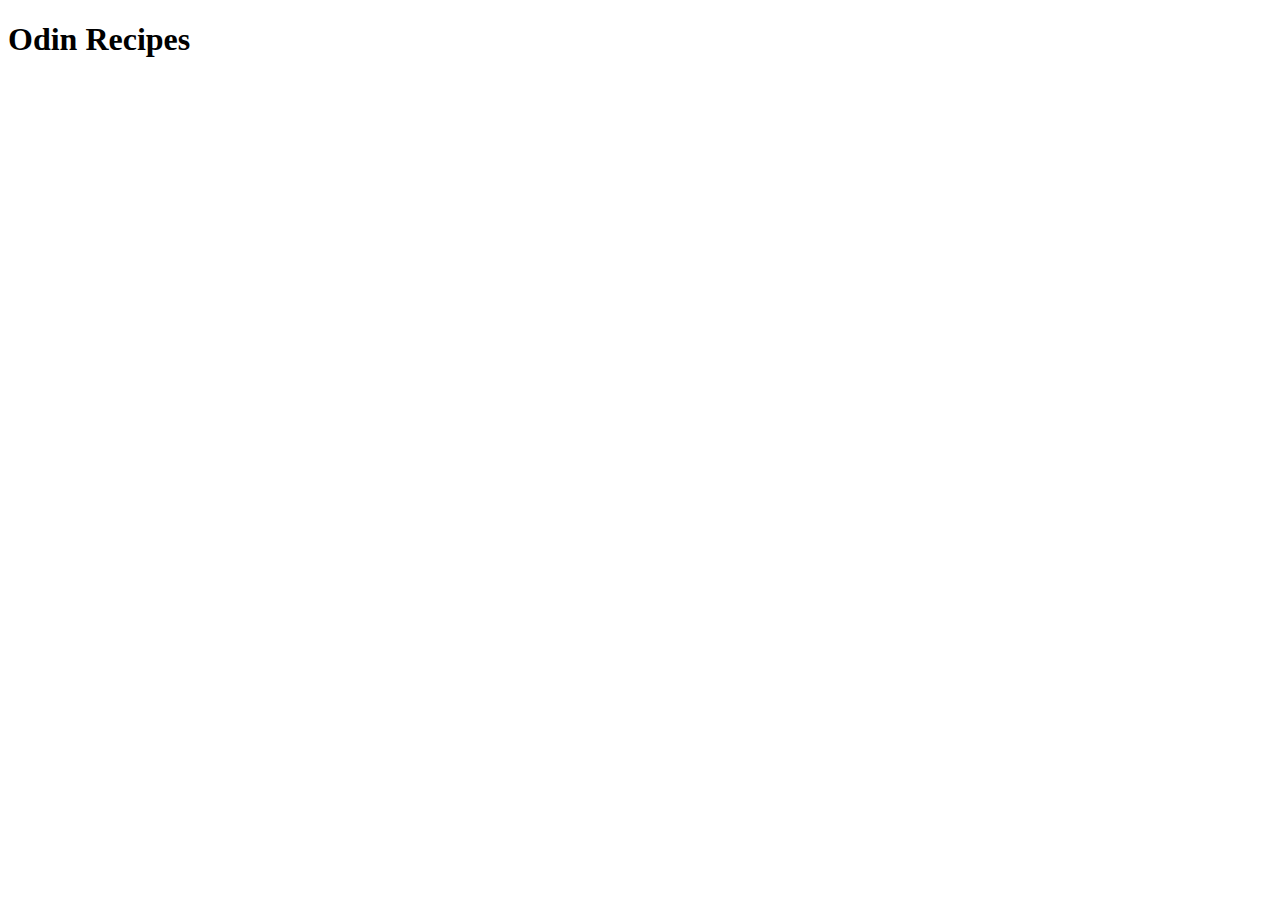
==== index.html @ 2779fcaa "adding an index.html file and creating a directory for the recipes" ====
<!DOCTYPE html>
<html lang="en">
<head>
    <meta charset="UTF-8">
    <meta name="viewport" content="width=device-width, initial-scale=1.0">
    <title>Recdipes</title>
</head>
<body>
    <h1>Odin Recipes</h1>
    
</body>
</html>
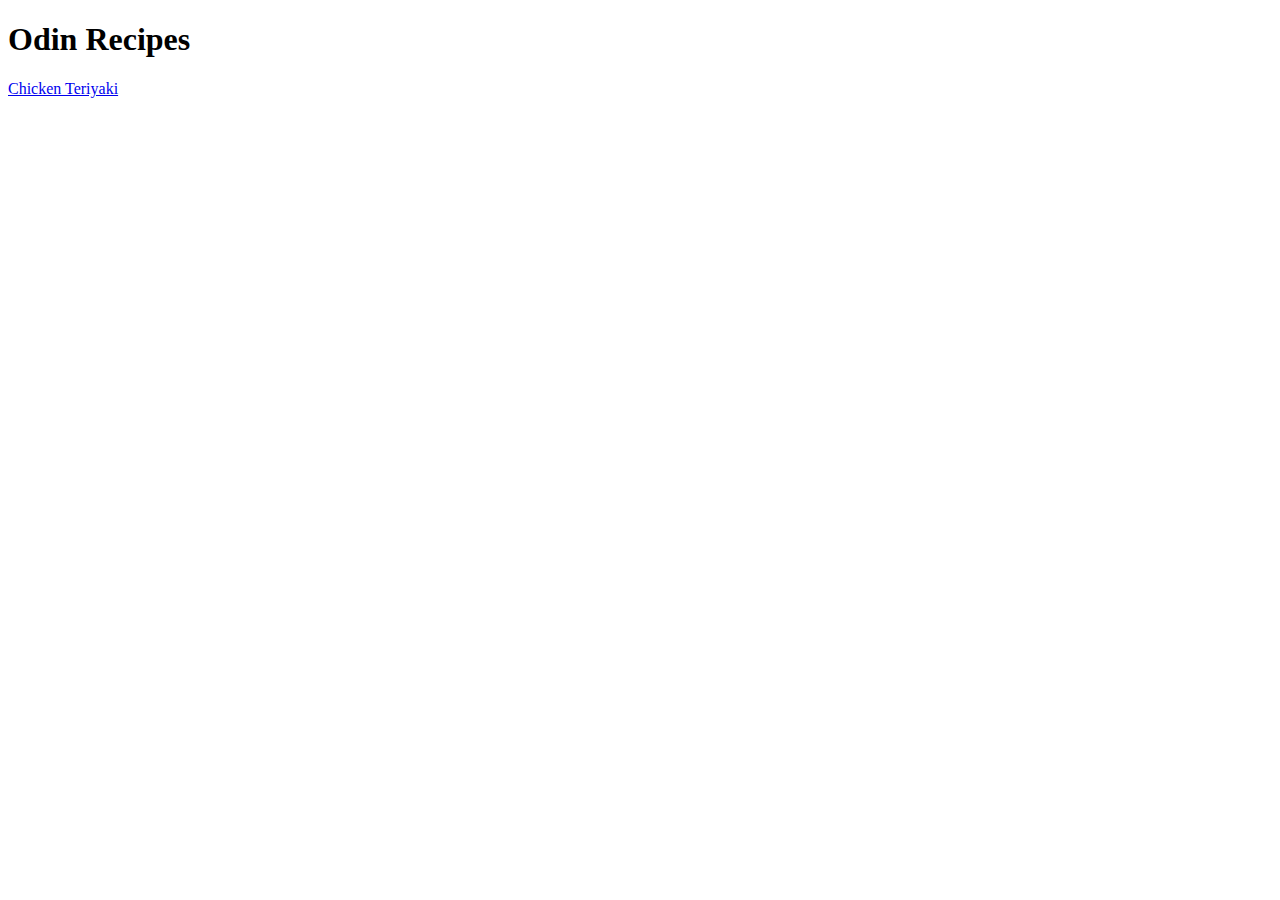
==== commit 0bde4fc2: "add link to recipe page *chicken teriyaki* in index.hmtl create images directory for recipes and add" ====
--- a/index.html
+++ b/index.html
@@ -7,6 +7,7 @@
 </head>
 <body>
     <h1>Odin Recipes</h1>
+    <a href="recipes/chicken-teriyaki.html">Chicken Teriyaki</a> 
     
 </body>
 </html>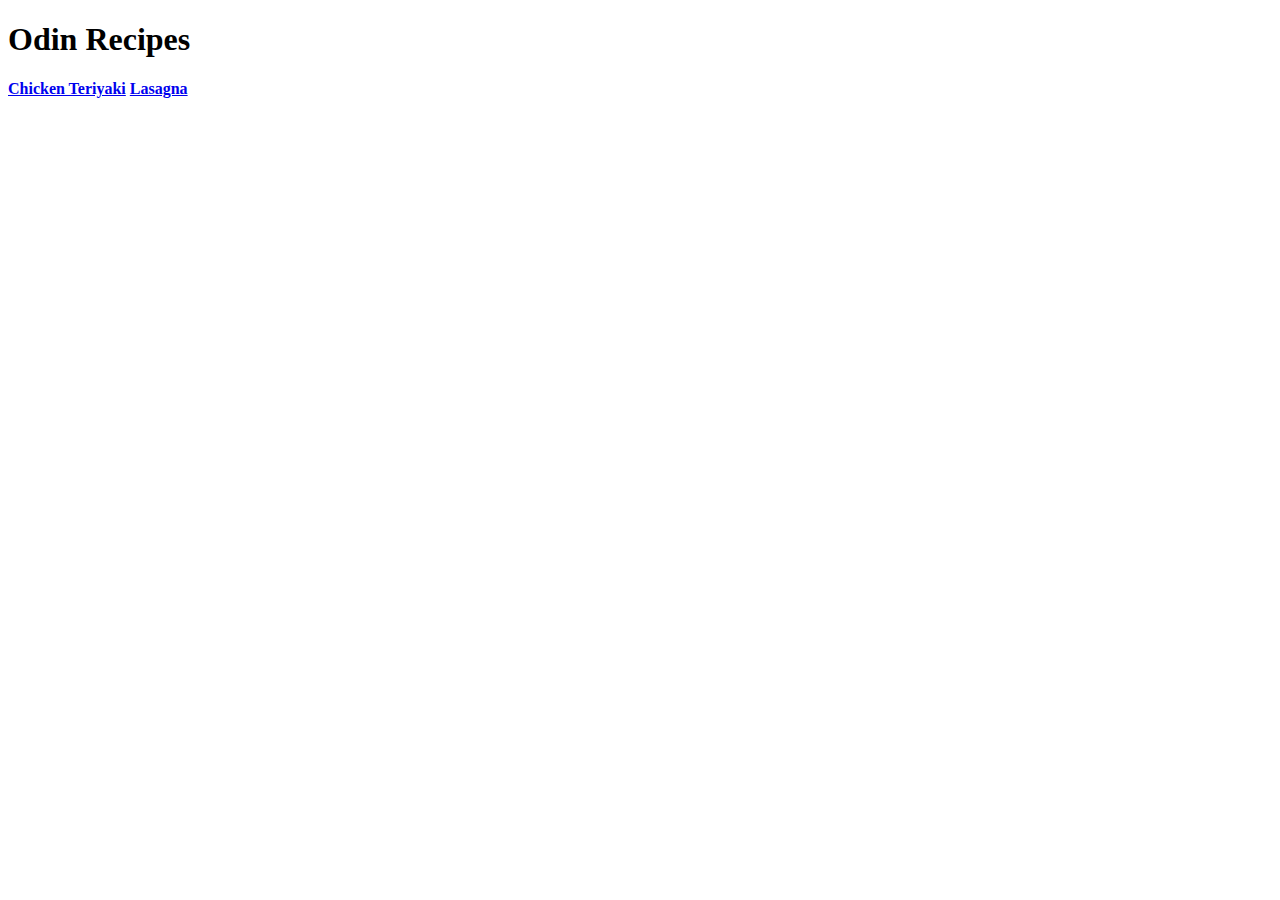
==== commit eaaf8525: "add new lasagna img file to images directory add a link to lasagna recipe page in index.html add a l" ====
--- a/index.html
+++ b/index.html
@@ -7,7 +7,9 @@
 </head>
 <body>
     <h1>Odin Recipes</h1>
-    <a href="recipes/chicken-teriyaki.html">Chicken Teriyaki</a> 
+    <a href="recipes/chicken-teriyaki.html"><b>Chicken Teriyaki</b></a>
+    <a href="recipes/lasagna.html"><b>Lasagna</b></a>
+
     
 </body>
 </html>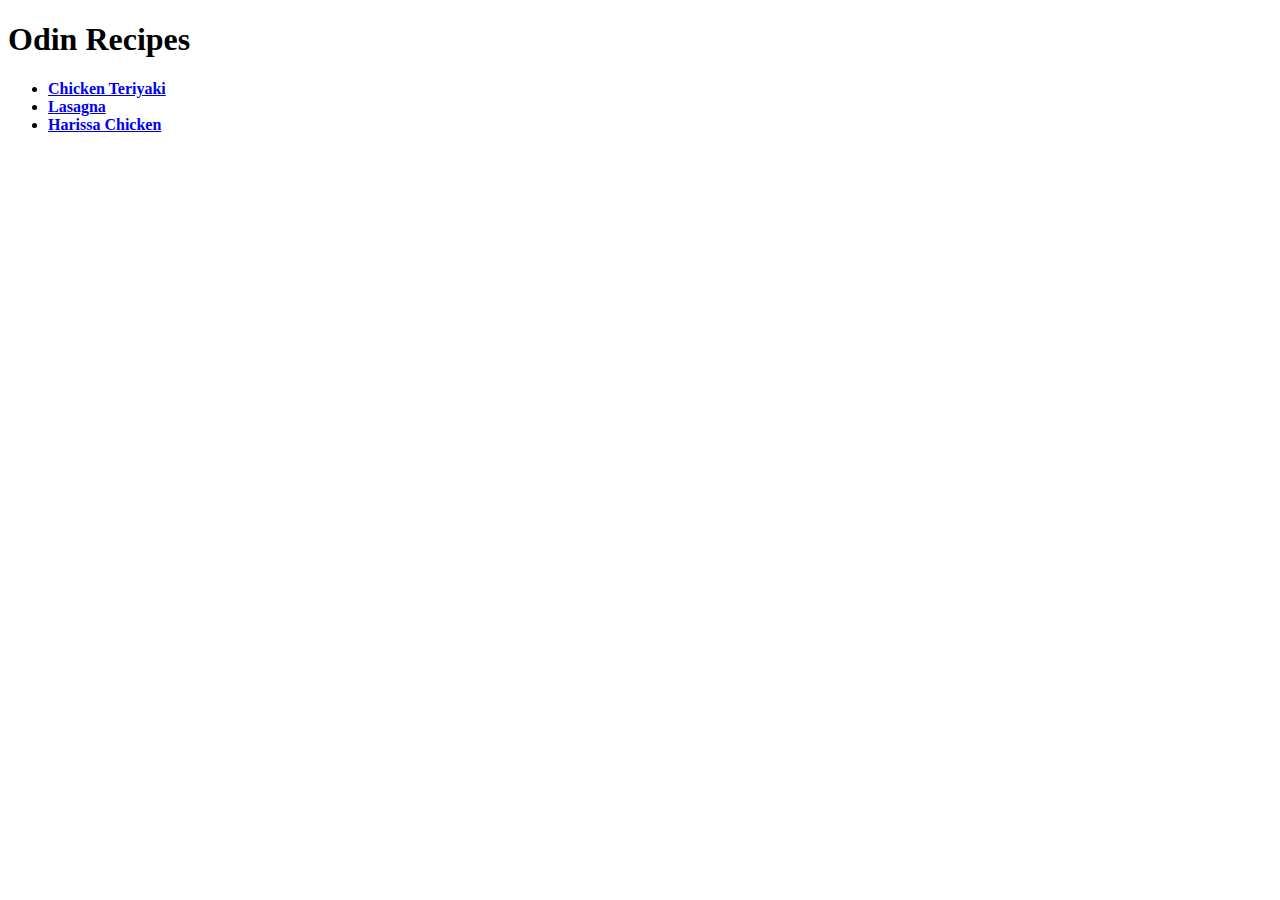
==== commit 6481e463: "add harissa chicken image to images directory add harissa chicken recipe link and change all the lin" ====
--- a/index.html
+++ b/index.html
@@ -7,8 +7,11 @@
 </head>
 <body>
     <h1>Odin Recipes</h1>
-    <a href="recipes/chicken-teriyaki.html"><b>Chicken Teriyaki</b></a>
-    <a href="recipes/lasagna.html"><b>Lasagna</b></a>
+    <ul>
+    <li><a href="recipes/chicken-teriyaki.html"><b>Chicken Teriyaki</b></a></li>
+    <li><a href="recipes/lasagna.html"><b>Lasagna</b></a></li>
+    <li><a href="recipes/harissa-chicken.html"><b>Harissa Chicken</b></a></li>
+    </ul>
 
     
 </body>
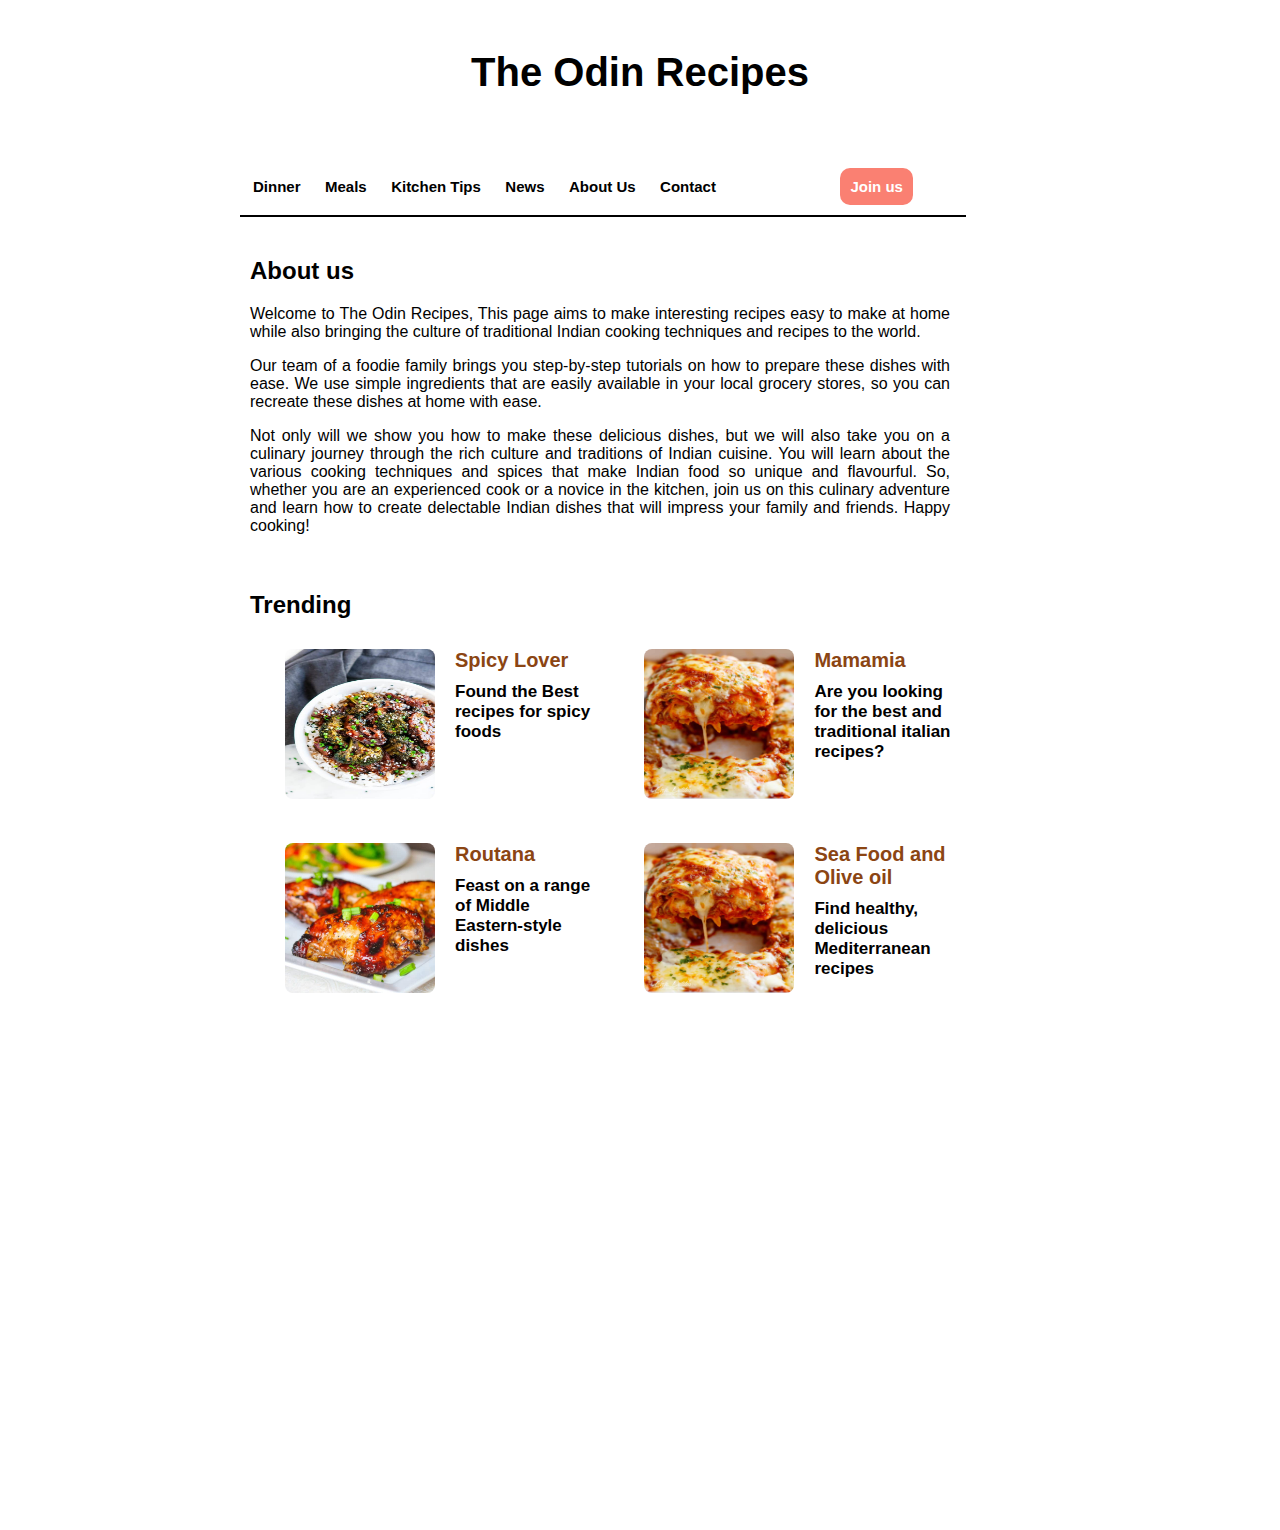
==== commit 95fb2c07: "upgrading css and html files" ====
--- a/index.html
+++ b/index.html
@@ -3,15 +3,86 @@
 <head>
     <meta charset="UTF-8">
     <meta name="viewport" content="width=device-width, initial-scale=1.0">
-    <title>Recdipes</title>
+    <link rel="stylesheet" href="styles.css">
+    <title>Recipes</title>
 </head>
 <body>
-    <h1>Odin Recipes</h1>
-    <ul>
-    <li><a href="recipes/chicken-teriyaki.html"><b>Chicken Teriyaki</b></a></li>
-    <li><a href="recipes/lasagna.html"><b>Lasagna</b></a></li>
-    <li><a href="recipes/harissa-chicken.html"><b>Harissa Chicken</b></a></li>
-    </ul>
+    <div id="title">The Odin Recipes</div>
+    <nav class="container">
+        <div class="inside">
+    <a class="button" href="recipes/chicken-teriyaki.html">Dinner</a></li>
+    <a class="button" href="recipes/lasagna.html">Meals</a></li>
+    <a class="button" href="recipes/harissa-chicken.html">Kitchen Tips</a></li>
+    <a class="button" href="recipes/harissa-chicken.html">News</a></li>
+    <a class="button" href="recipes/harissa-chicken.html">About Us</a></li>
+    <a class="button" href="recipes/harissa-chicken.html">Contact</a></li>
+    <a class="button sign" href="recipes/harissa-chicken.html">Join us</a></li>
+       </div>
+</nav>
+<section class="intro">
+<h2 id="intro">About us</h2>
+    <p>Welcome to The Odin Recipes, This page aims to make interesting recipes easy to make at home while also bringing the culture of traditional Indian cooking techniques and recipes to the world.</p>
+    <p>Our team of a foodie family brings you step-by-step tutorials on how to prepare these dishes with ease. We use simple ingredients that are easily available in your local grocery stores, so you can recreate these dishes at home with ease.</p>
+    <P>Not only will we show you how to make these delicious dishes, but we will also take you on a culinary journey through the rich culture and traditions of Indian cuisine. You will learn about the various cooking techniques and spices that make Indian food so unique and flavourful.
+        So, whether you are an experienced cook or a novice in the kitchen, join us on this culinary adventure and learn how to create delectable Indian dishes that will impress your family and friends.
+        Happy cooking!</P>
+    </section>
+    <section class="trending">
+        <div class="container2">
+            <h2 id="trending">Trending</h2>
+        </div>
+        <div class="trend recipes">
+            
+                <div class="img card1">
+                    <img src="../images/chicken-teriyaki.jpg" alt="chicken-teriyaki-dish" height="150" width="150" class="pic">
+                </div>
+                <div class="card content">
+                    <div class="header">Spicy Lover</div>
+                    <span class="text"> Found the Best recipes for spicy foods </span>
+
+                </div>
+
+        </div>
+        <div class="trend recipes">
+            
+            <div class="img card2">
+                <img src="../images/lasagna.jpg" alt="lasagna" height="150" width="150" class="pic">
+            </div>
+            <div class="card content">
+                <div class="header">Mamamia</div>
+                <span class="text">Are you looking for the best and traditional italian recipes?</span>
+
+            </div>
+
+    </section>
+    <section class="trending">
+    <div class="trend recipes">
+            
+        <div class="img card3">
+            <img src="../images/harissa-chicken.jpg" alt="spicy-sweet-chicken" height="150" width="150" class="pic">
+        </div>
+        <div class="card content">
+            <div class="header">Routana</div>
+            <span class="text">Feast on a range of Middle Eastern-style dishes</span>
+            
+        </div>
+    </div>
+    <a class="card4" href="recipes/chicken-teriyaki.html" target="_blank" >   
+    <div class="trend recipes">
+        
+         <div class="img card4">
+            <img src="../images/lasagna.jpg" alt="lasagna" height="150" width="150" class="pic">
+        </div>
+        <div class="card content">
+            <div class="header">Sea Food and Olive oil</div>
+            <span class="text">Find healthy, delicious Mediterranean recipes</span>
+            
+        </div>
+    </div>
+</a> 
+        </section>
+
+
 
     
 </body>
--- a/styles.css
+++ b/styles.css
@@ -0,0 +1,116 @@
+*{
+    borde: 1px solid blue;
+    
+}
+body{
+    width: 800px;
+    height: 1500px;
+    margin: 0 auto;
+    margin-top: 30px;
+    font-family: Inter, "Helvetica Neue", Helvetica, Arial, sans-serif;
+    box-sizing: border-box;
+    background-colo: antiquewhite;
+}
+
+.container {
+    width: auto;
+    height: 50px;
+    border-bottom: 2px solid rgb(0, 0, 0);
+    display: inline-block;
+
+}
+.inside {
+    padding: 10px;
+    margin: 3px;
+    width: 700px;
+    height: 40px;
+}
+.button{
+    width: 150px;
+    padding: 6px 5px 19px 0px;
+    margin: 0px 15px 0px 0px;
+    text-decoration: none;
+    border-bottom: 2px;
+    font-size: 15px ;
+    font-weight: bold;
+    color: rgb(0, 0, 0);
+}
+.button:hover{
+
+    color: rgb(237, 130, 64);
+}
+.card4 {
+    color: black;
+
+}
+
+
+.middle{
+    width: 700px;
+    padding: 10px 20px 0px;
+    text-align: justify;
+}
+
+
+#title{
+    font-size: 40px ;
+    font-weight: bold;
+    text-align: center;
+    margin-bottom: 50px;
+    padding: 20px 0px;
+}
+.intro{
+    padding-top: 20px;
+    padding-left: 10px;
+    display: block;
+    text-align: justify;
+    width: 700px;
+}
+.sign {
+    margin-left: 100px;
+    margin-top: 50px;
+    border-radius: 10px;
+    background-color: salmon;
+    color: white;
+    padding: 10px;
+}
+.sign:hover{
+    background-color: saddlebrown;
+}
+.trending{
+    padding-top: 20px;
+    padding-left: 10px;
+}
+
+.trend{
+  display: inline-flex;
+  align-items: top;
+  justify-content: left;
+  width: 330px;
+  margin-left: 25px;
+}
+img{
+    margin: 10px;
+    border-radius: 8px;
+}
+.card.content{
+    margin: 10px;
+}
+.header{
+    color: saddlebrown;
+    font-size: 20px;
+    font-weight: bold;
+}
+.text{
+    padding-top: 10px;
+    display: block;
+    font-weight: bolder;
+    font-size: 17px;
+   
+}
+
+.trend .card:hover {
+    text-decoration: underline saddlebrown;
+    text-underline-offset: 4px;
+    text-decoration-thickness: 2px
+}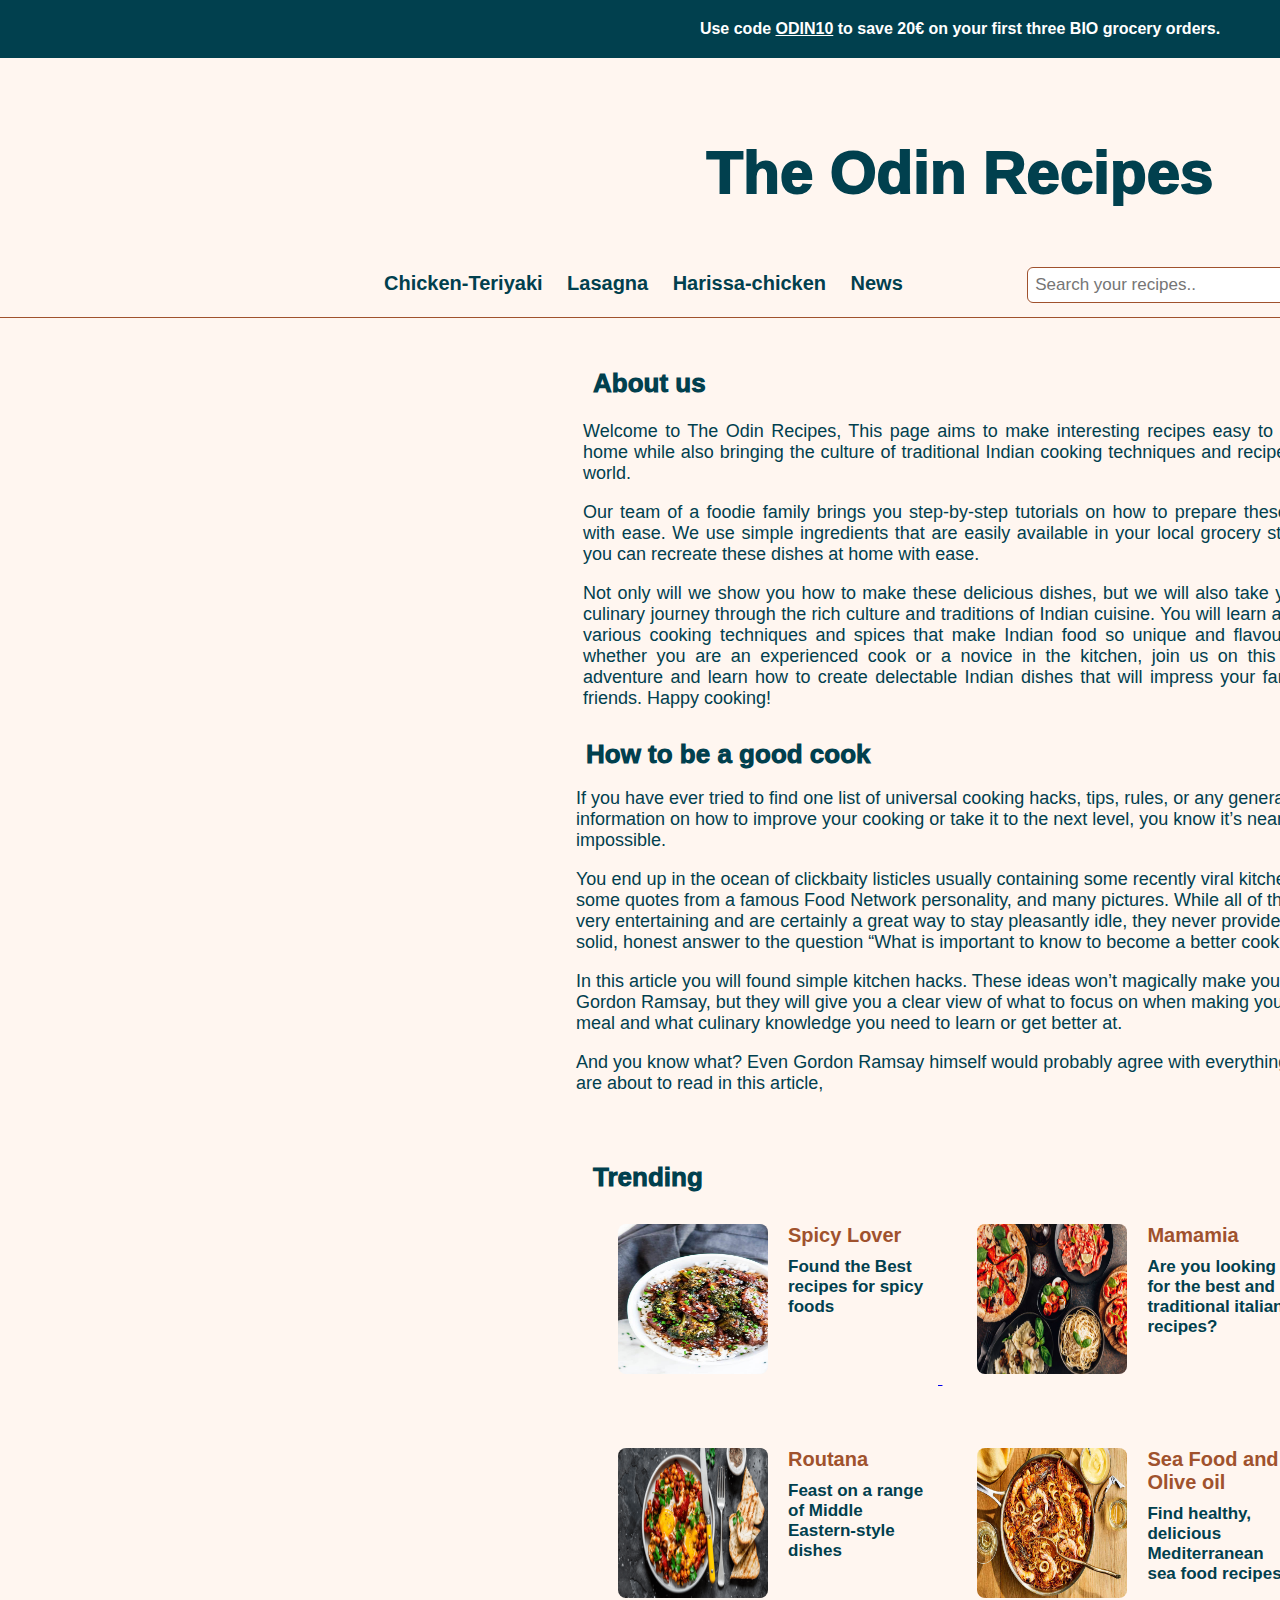
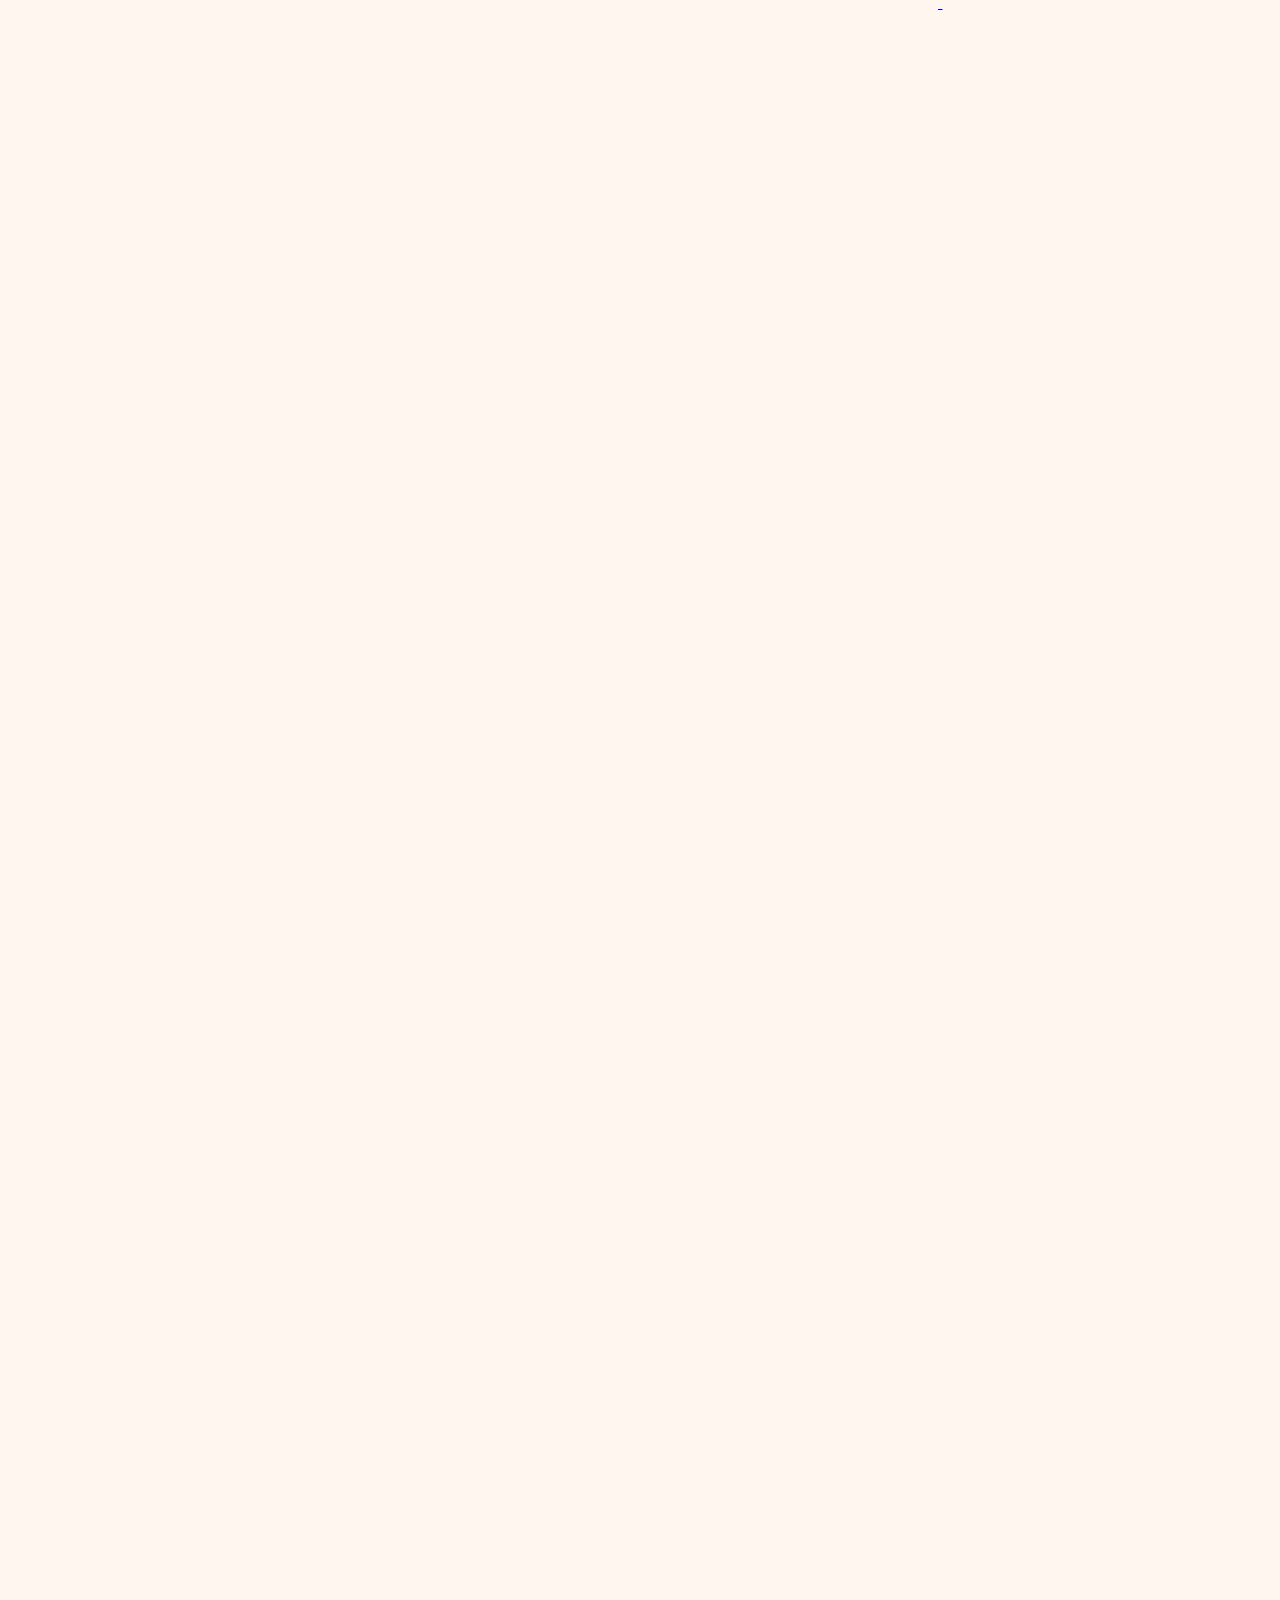
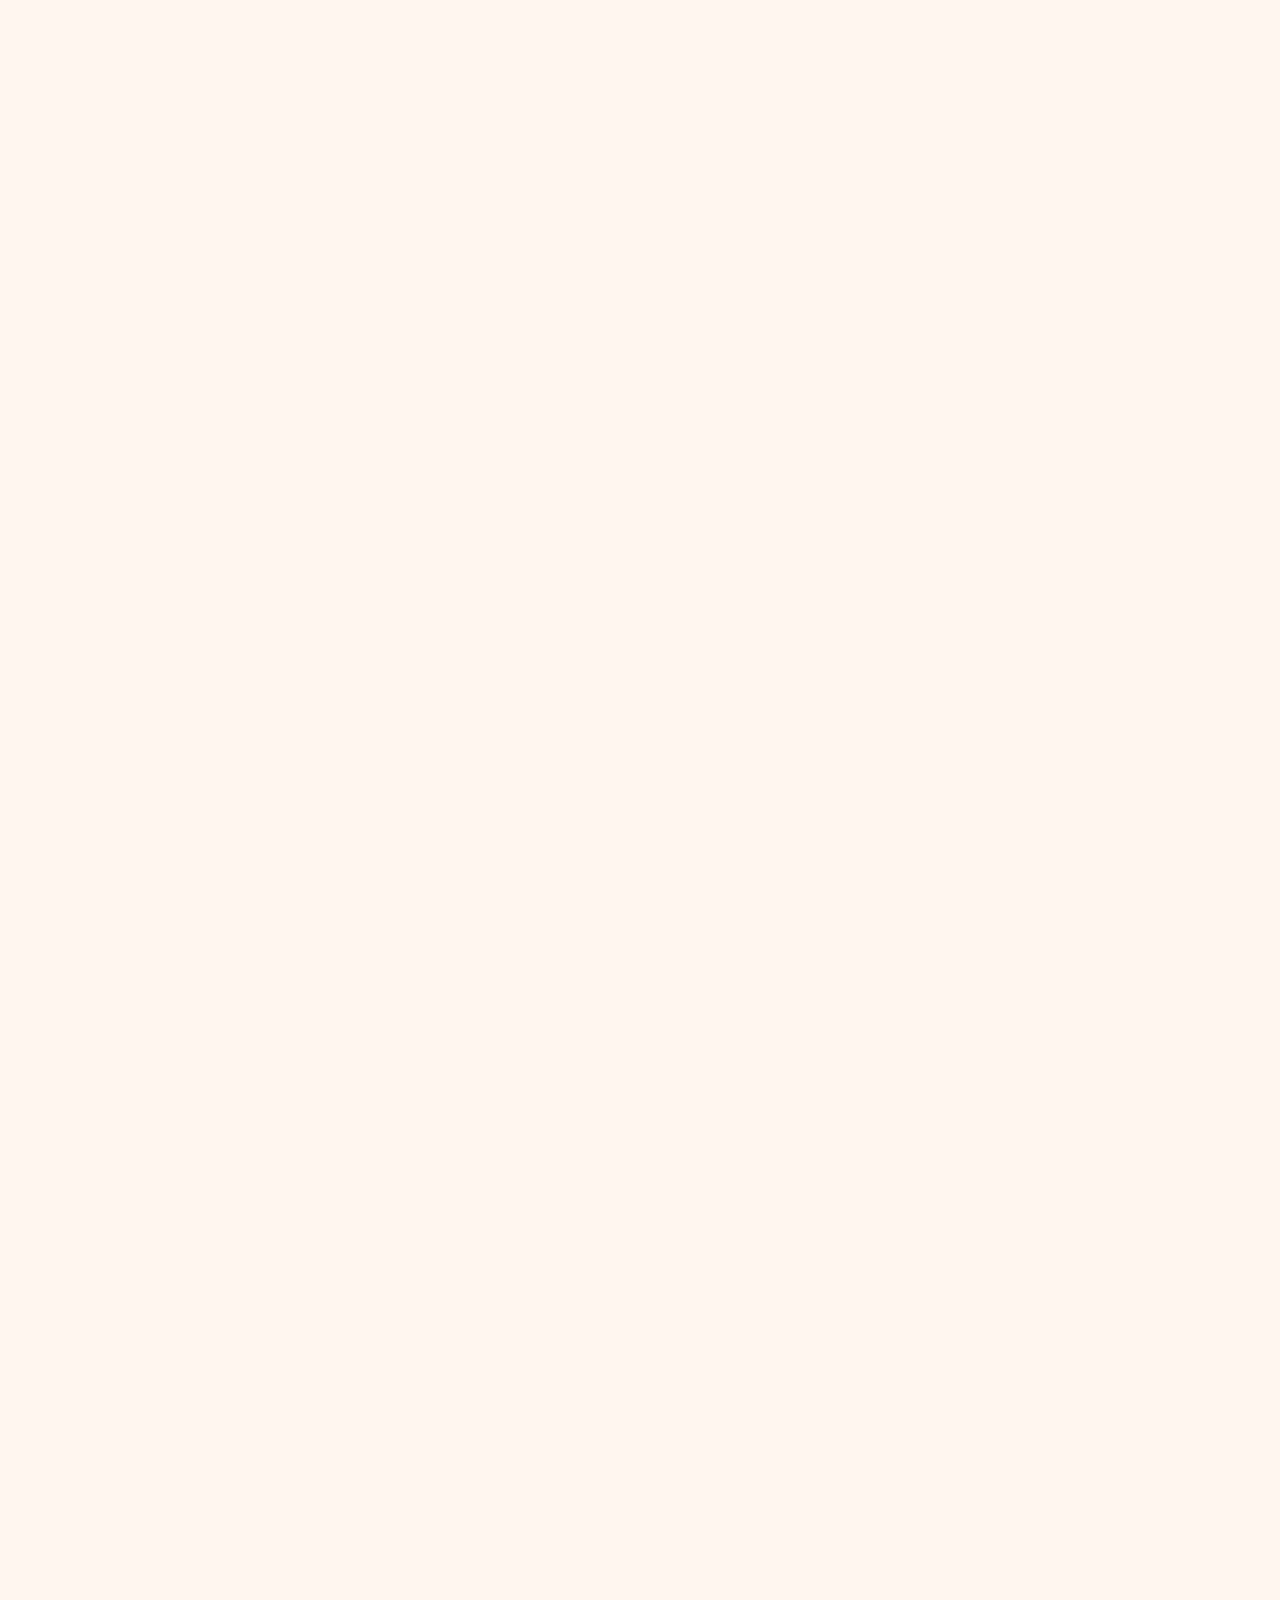
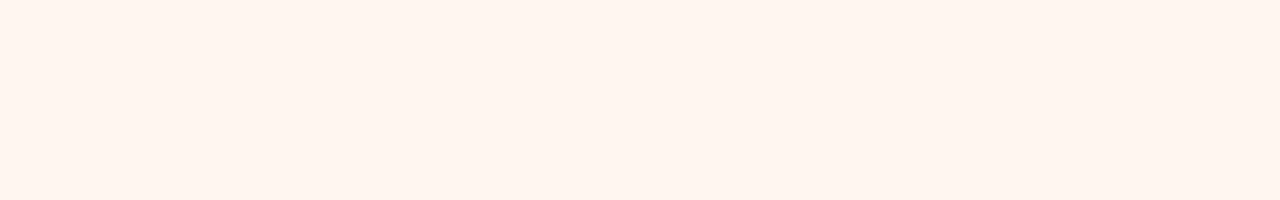
==== commit 5ab26338: "modification to html and css files add new images" ====
--- a/index.html
+++ b/index.html
@@ -7,83 +7,119 @@
     <title>Recipes</title>
 </head>
 <body>
+
+    <div class="discount">Use code <u>ODIN10</u> to save 20€ on your first three BIO grocery orders.</div>
     <div id="title">The Odin Recipes</div>
-    <nav class="container">
-        <div class="inside">
-    <a class="button" href="recipes/chicken-teriyaki.html">Dinner</a></li>
-    <a class="button" href="recipes/lasagna.html">Meals</a></li>
-    <a class="button" href="recipes/harissa-chicken.html">Kitchen Tips</a></li>
-    <a class="button" href="recipes/harissa-chicken.html">News</a></li>
-    <a class="button" href="recipes/harissa-chicken.html">About Us</a></li>
-    <a class="button" href="recipes/harissa-chicken.html">Contact</a></li>
-    <a class="button sign" href="recipes/harissa-chicken.html">Join us</a></li>
-       </div>
-</nav>
+    <header class="navigator">
+        <nav class="container">
+        
+             <a class="button" href="recipes/chicken-teriyaki.html">Chicken-Teriyaki</a>
+             <a class="button" href="recipes/lasagna.html">Lasagna</a>
+             <a class="button" href="recipes/harissa-chicken.html">Harissa-chicken</a>
+             <a class="button" href="recipes/harissa-chicken.html">News</a>
+             <form class="search" action="/action_page.php">
+                  <input type="text" placeholder="Search your recipes.." name="search2">
+             </form>
+             <a class="sign" href="recipes/harissa-chicken.html">Sign in</a>
+             <a class="up" href="recipes/harissa-chicken.html">Sign up</a>
+
+        </nav>
+    </header>
+
 <section class="intro">
-<h2 id="intro">About us</h2>
-    <p>Welcome to The Odin Recipes, This page aims to make interesting recipes easy to make at home while also bringing the culture of traditional Indian cooking techniques and recipes to the world.</p>
-    <p>Our team of a foodie family brings you step-by-step tutorials on how to prepare these dishes with ease. We use simple ingredients that are easily available in your local grocery stores, so you can recreate these dishes at home with ease.</p>
-    <P>Not only will we show you how to make these delicious dishes, but we will also take you on a culinary journey through the rich culture and traditions of Indian cuisine. You will learn about the various cooking techniques and spices that make Indian food so unique and flavourful.
-        So, whether you are an experienced cook or a novice in the kitchen, join us on this culinary adventure and learn how to create delectable Indian dishes that will impress your family and friends.
-        Happy cooking!</P>
-    </section>
+
+    <div class="wrap">
+      <h2 class="title">About us</h2>
+         <p>Welcome to The Odin Recipes, This page aims to make interesting recipes easy to make at home while also bringing the culture of traditional Indian cooking techniques and recipes to the world.</p>
+         <p>Our team of a foodie family brings you step-by-step tutorials on how to prepare these dishes with ease. We use simple ingredients that are easily available in your local grocery stores, so you can recreate these dishes at home with ease.</p>
+         <P>Not only will we show you how to make these delicious dishes, but we will also take you on a culinary journey through the rich culture and traditions of Indian cuisine. You will learn about the various cooking techniques and spices that make Indian food so unique and flavourful.
+         So, whether you are an experienced cook or a novice in the kitchen, join us on this culinary adventure and learn how to create delectable Indian dishes that will impress your family and friends.
+         Happy cooking!</P>
+    </div>
+
+</section>
+<article class="advices">
+
+    <div class="wrap">
+
+        <h1 class="title">How to be a good cook</h1>
+             <p>If you have ever tried to find one list of universal cooking hacks, tips, rules, or any general information on how to improve your cooking or take it to the next level, you know it’s nearly impossible.</p>
+             <p> You end up in the ocean of clickbaity listicles usually containing some recently viral kitchen hack, some quotes from a famous Food Network personality, and many pictures. While all of those are very entertaining and are certainly a great way to stay pleasantly idle, they never provide any solid, honest answer to the question “What is important to know to become a better cook?”.</p>
+             <p>In this article you will found simple kitchen hacks. These ideas won’t magically make you into a Gordon Ramsay, but they will give you a clear view of what to focus on when making your next meal and what culinary knowledge you need to learn or get better at.</p>
+             <p>And you know what? Even Gordon Ramsay himself would probably agree with everything you are about to read in this article,</p>
+
+    </div>
+
+</article>
+
     <section class="trending">
-        <div class="container2">
-            <h2 id="trending">Trending</h2>
-        </div>
-        <div class="trend recipes">
-            
+
+        <div class="wrap">
+            <div class="container2">
+                <h2 class="title">Trending</h2>
+            </div>
+
+        <a class="card1" href="https://insanelygoodrecipes.com/middle-eastern-recipes/" target="_blank">
+           <div class="trend recipes">
                 <div class="img card1">
                     <img src="../images/chicken-teriyaki.jpg" alt="chicken-teriyaki-dish" height="150" width="150" class="pic">
                 </div>
-                <div class="card content">
-                    <div class="header">Spicy Lover</div>
-                    <span class="text"> Found the Best recipes for spicy foods </span>
+                    <div class="card content">
+                       <div class="header">Spicy Lover</div>
+                       <span class="text"> Found the Best recipes for spicy foods </span>
 
-                </div>
-
-        </div>
-        <div class="trend recipes">
-            
-            <div class="img card2">
-                <img src="../images/lasagna.jpg" alt="lasagna" height="150" width="150" class="pic">
-            </div>
-            <div class="card content">
-                <div class="header">Mamamia</div>
-                <span class="text">Are you looking for the best and traditional italian recipes?</span>
+                    </div>
 
             </div>
+        </a>
 
+        <a class="card2" href="https://insanelygoodrecipes.com/middle-eastern-recipes/" target="_blank" >
+            <div class="trend recipes">
+            
+                <div class="img card2">
+                     <img src="../images/Italien-Foods.jpg" alt="Italien-Foods" height="150" width="150" class="pic">
+                </div>
+                        <div class="card content">
+                         <div class="header">Mamamia</div>
+                             <div class="text">Are you looking for the best and traditional italian recipes?</div>
+
+                        </div>
+            </div>
+        </a>
+    </div>
     </section>
+
     <section class="trending">
-    <div class="trend recipes">
+        <div class="wrap">
+
+        <a class="card3" href="https://insanelygoodrecipes.com/middle-eastern-recipes/" target="_blank" >
+            <div class="trend recipes">
             
-        <div class="img card3">
-            <img src="../images/harissa-chicken.jpg" alt="spicy-sweet-chicken" height="150" width="150" class="pic">
-        </div>
-        <div class="card content">
-            <div class="header">Routana</div>
-            <span class="text">Feast on a range of Middle Eastern-style dishes</span>
+                   <div class="img card3">
+                      <img src="../images/Habibi.jpg" alt="Middle-eastern-food" height="150" width="150" class="pic">
+                   </div>
+                      <div class="card content">
+                         <div class="header">Routana</div>
+                             <span class="text">Feast on a range of Middle Eastern-style dishes</span>
             
-        </div>
-    </div>
-    <a class="card4" href="recipes/chicken-teriyaki.html" target="_blank" >   
+                        </div>
+            </div>
+        </a>
+    <a class="card4" href="https://www.foodandwine.com/recipes/squid-and-shrimp-fideua-with-allioli" target="_blank" >   
     <div class="trend recipes">
         
          <div class="img card4">
-            <img src="../images/lasagna.jpg" alt="lasagna" height="150" width="150" class="pic">
+            <img src="../images/Sea-Food.jpg" alt="Sea-Food" height="150" width="150" class="pic">
         </div>
         <div class="card content">
             <div class="header">Sea Food and Olive oil</div>
-            <span class="text">Find healthy, delicious Mediterranean recipes</span>
+            <span class="text">Find healthy, delicious Mediterranean sea food recipes</span>
             
         </div>
     </div>
 </a> 
+</div>
         </section>
 
-
-
-    
 </body>
 </html>--- a/styles.css
+++ b/styles.css
@@ -1,29 +1,89 @@
 *{
     borde: 1px solid blue;
+    box-sizing: border-box;
     
 }
+
 body{
-    width: 800px;
-    height: 1500px;
+    width: 1920px;
+    height: 5000px;
     margin: 0 auto;
-    margin-top: 30px;
     font-family: Inter, "Helvetica Neue", Helvetica, Arial, sans-serif;
+    background-color: #ffe6d45a;;
+}
+
+.discount{
+    background-color: #01404e;
+    padding: 20px 50px;
+    color: white;
+    font-weight: bold;
+    margin-bottom: 60px;
+    text-align: center;
     box-sizing: border-box;
-    background-colo: antiquewhite;
+}
+
+p{
+    color: #01404e;
+    font-size: 18px;
+    
+}
+.navigator{
+    border-bottom: solid 1px sienna;
+    width: 100%;
+    
+}
+.search input[type=text] {
+    padding: 7px;
+    font-size: 17px;
+    border: 1px solid sienna;
+    display: inline-block;
+    width: 20%;
+    background: #ffffff;
+    border-radius: 6px;
+  }
+
+  form {
+    display: inline;
+    margin-left: 100px;
+  }
+
+
+.up{
+    color: #01404e;
+    margin-left: 50px;
+    margin-right: -40px;
+    margin-top: 50px;
+    border-radius: 8px;
+    border: solid 1px #01404e;
+    background-color: #ffffff;
+    color: #01404e;
+    padding: 10px;
+    font-weight: bold;
+    text-decoration-line: none;
+
+}
+.up:hover{
+    color: #01404ecb;
+}
+
+.title{
+    color: #01404e;
+    margin-left: 10px;
+    font-size: 26px;
+    font-weight: 950;
 }
 
 .container {
-    width: auto;
     height: 50px;
-    border-bottom: 2px solid rgb(0, 0, 0);
-    display: inline-block;
-
+    width: 80%;
+    margin-left: auto;
 }
 .inside {
     padding: 10px;
     margin: 3px;
-    width: 700px;
+    width: 1350px;
     height: 40px;
+    box-sizing: border-box;
 }
 .button{
     width: 150px;
@@ -31,16 +91,17 @@
     margin: 0px 15px 0px 0px;
     text-decoration: none;
     border-bottom: 2px;
-    font-size: 15px ;
+    font-size: 20px ;
     font-weight: bold;
-    color: rgb(0, 0, 0);
+    color:#01404e;
 }
 .button:hover{
 
-    color: rgb(237, 130, 64);
+    color:#01404ecb;
+
 }
-.card4 {
-    color: black;
+.card {
+    color: #01404e;
 
 }
 
@@ -53,33 +114,42 @@
 
 
 #title{
-    font-size: 40px ;
+    font-size: 60px ;
     font-weight: bold;
     text-align: center;
-    margin-bottom: 50px;
+    margin-bottom: 40px;
     padding: 20px 0px;
+    width: 100%;
+    color: #01404e;
+    font-weight: 1000;
 }
 .intro{
     padding-top: 20px;
     padding-left: 10px;
     display: block;
     text-align: justify;
-    width: 700px;
+    width: 100%;
 }
 .sign {
-    margin-left: 100px;
+    margin-left: 50px;
+    margin-right: -40px;
     margin-top: 50px;
-    border-radius: 10px;
-    background-color: salmon;
-    color: white;
+    border-radius: 8px;
+    background-color: #01404e;
+    color: #ffffff;
     padding: 10px;
+    font-weight: bold;
+    text-decoration-line: none;
 }
 .sign:hover{
-    background-color: saddlebrown;
+    background-color:#01404ecb;
+    
+   
 }
 .trending{
     padding-top: 20px;
     padding-left: 10px;
+    width: 100%;
 }
 
 .trend{
@@ -97,20 +167,30 @@
     margin: 10px;
 }
 .header{
-    color: saddlebrown;
+    color: sienna;
     font-size: 20px;
-    font-weight: bold;
+    font-weight: 900;
+    display: block;
 }
 .text{
     padding-top: 10px;
-    display: block;
+    display: inline-block;
     font-weight: bolder;
     font-size: 17px;
    
 }
 
-.trend .card:hover {
-    text-decoration: underline saddlebrown;
+.trend:hover {
+    text-decoration: underline sienna;
     text-underline-offset: 4px;
     text-decoration-thickness: 2px
+}
+.wrap{
+    margin-left: auto;
+    margin-right: auto;
+    width: 40%;
+    margin-top: 30px;
+}
+.advices{
+    width: 100%;
 }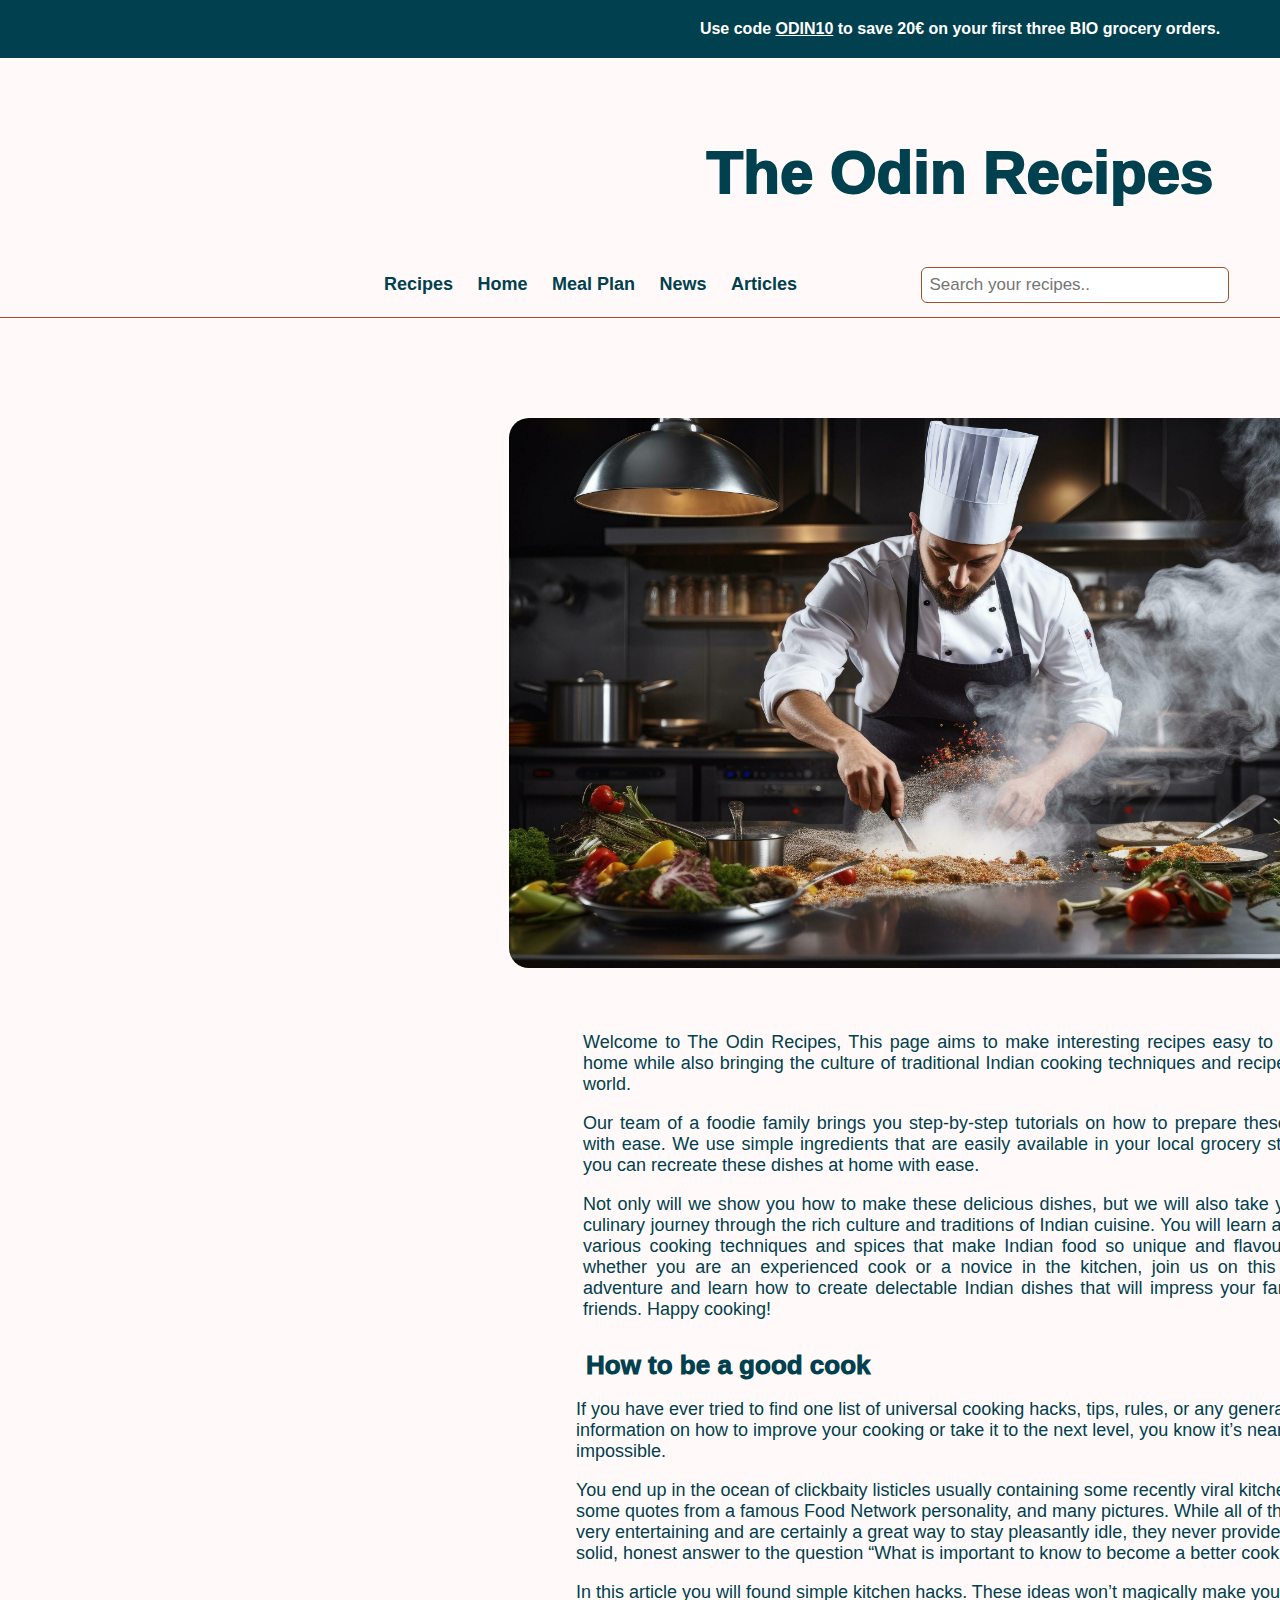
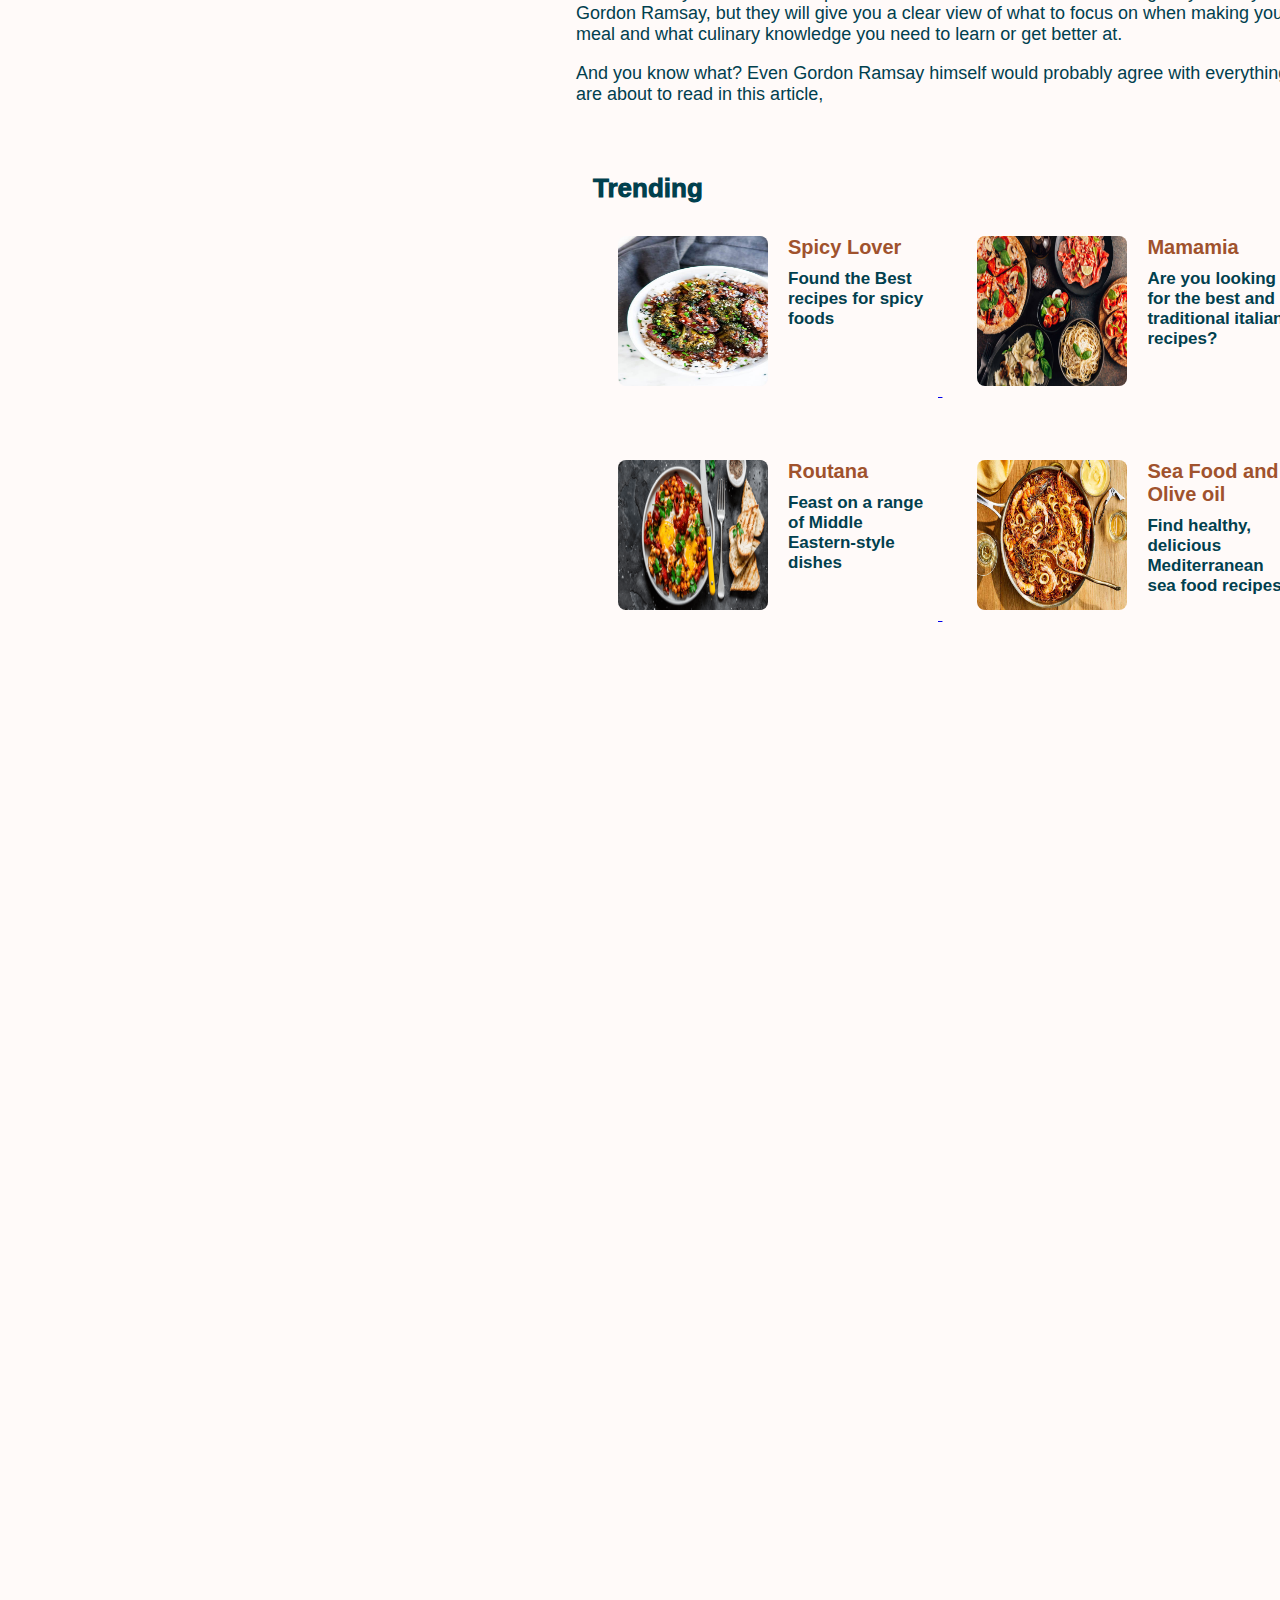
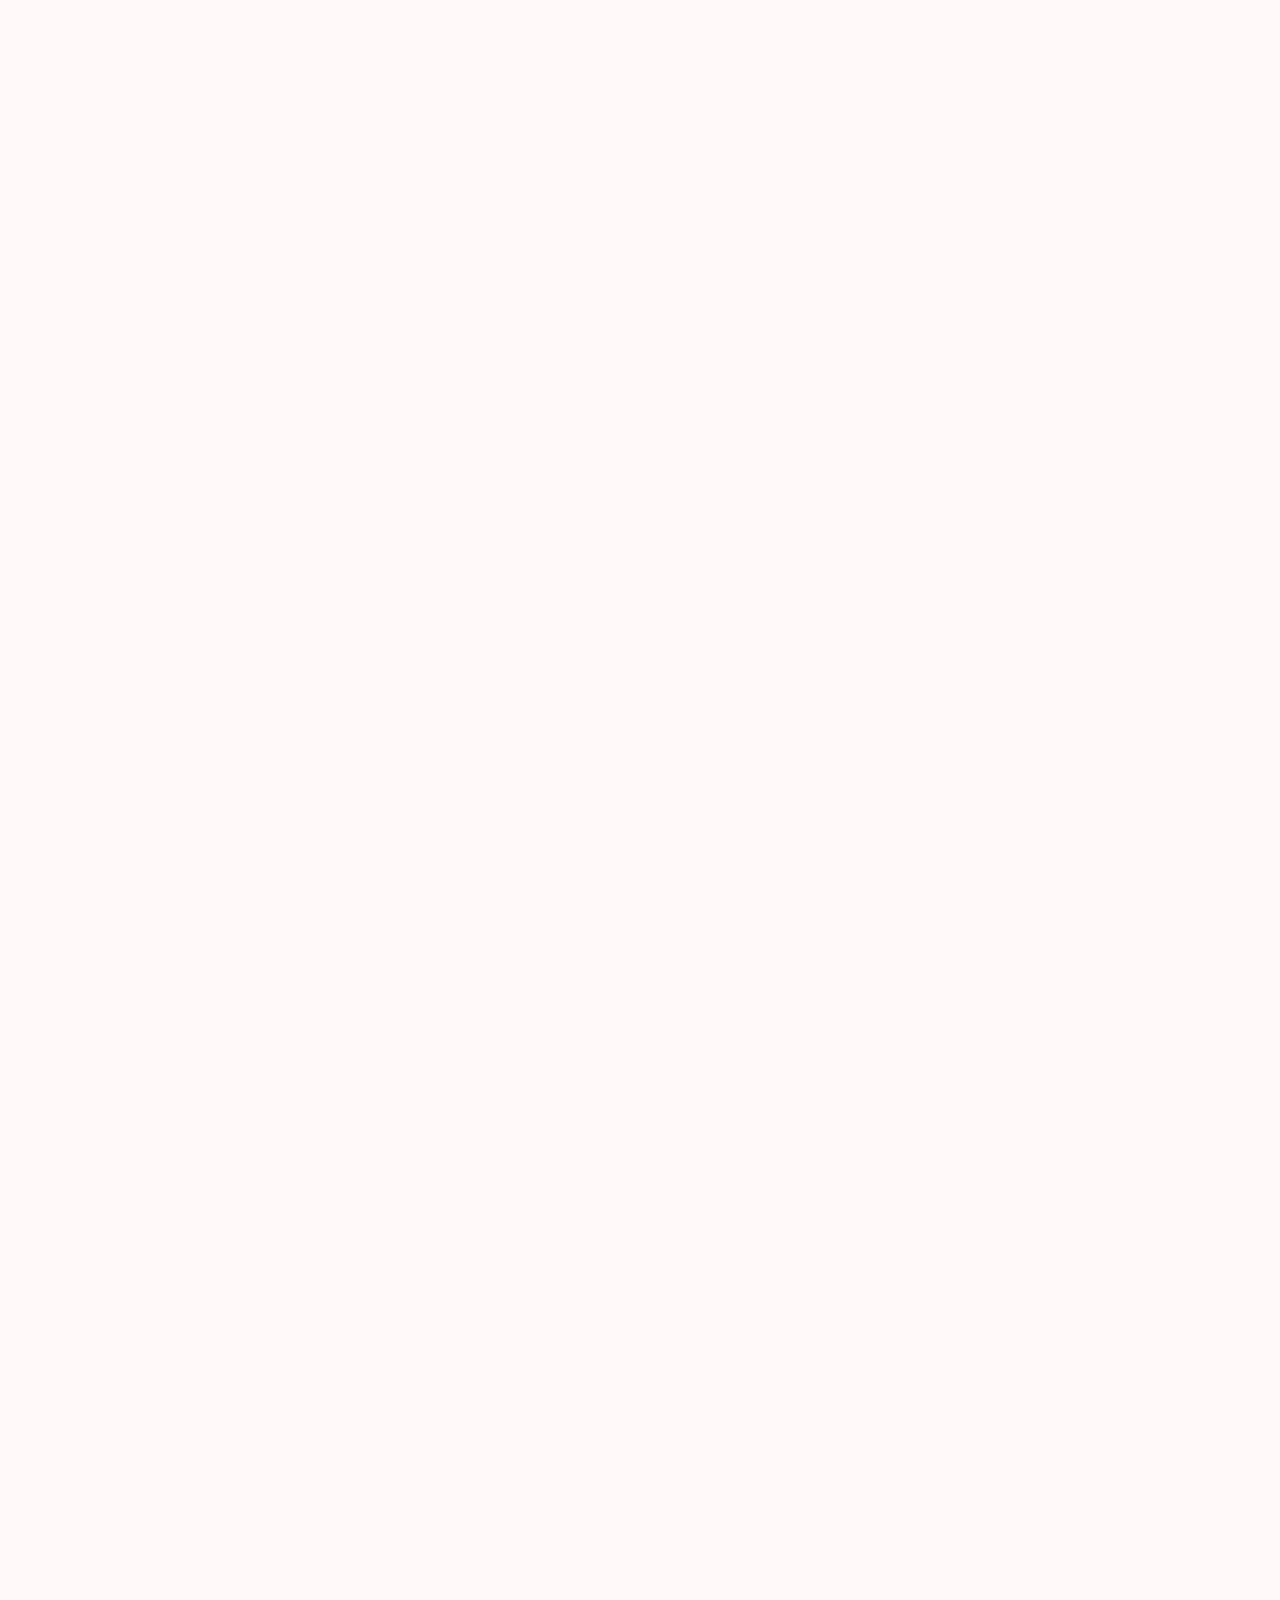
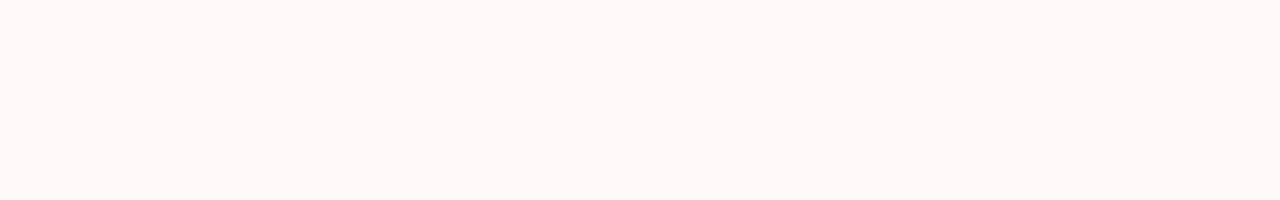
==== commit 1cda7f45: "update html with new Lines add drop-down menu , add style to Nav branch adjust some values to css de" ====
--- a/index.html
+++ b/index.html
@@ -13,10 +13,62 @@
     <header class="navigator">
         <nav class="container">
         
-             <a class="button" href="recipes/chicken-teriyaki.html">Chicken-Teriyaki</a>
-             <a class="button" href="recipes/lasagna.html">Lasagna</a>
-             <a class="button" href="recipes/harissa-chicken.html">Harissa-chicken</a>
-             <a class="button" href="recipes/harissa-chicken.html">News</a>
+            
+            <div class="dropdown">
+                <a class="dropbtn">Recipes</a>
+                <div class="dropdown-content">
+                    <div class="row">
+                        <div class="column">
+                            <a class="subtitle">Trending</a>
+                            <a class="subcat" href="recipes/lasagna.html">Lasagna</a>
+                            <a class="subcat" href="recipes/harissa-chicken.html">Harissa Chicken</a>
+                            <a class="subcat" href="chicken-teriyaki.html">Chiken Teriyaki</a>
+                            <a class="subcat" href="chicken-teriyaki.html">Rouz Djerbien</a>
+                            <a class="subcat" href="chicken-teriyaki.html">Tunisian Coucous</a>
+                        </div>
+                        <div class="column">
+                            <a class="subtitle">Diet</a>
+                            <a class="subcat" href="">Keto</a>
+                            <a class="subcat" href="">Low-Carbs</a>
+                            <a class="subcat" href="">vegan</a>
+                            <a class="subcat" href="">Gluten-free</a>
+                            <a class="subcat" href="">Dairy-free</a>
+                        </div>
+
+                        <div class="column">
+                            <a class="subtitle">Food Styles</a>
+                            <a class="subcat" href="recipes/lasagna.html">Asian</a>
+                            <a class="subcat" href="recipes/harissa-chicken.html">Japanes</a>
+                            <a class="subcat" href="recipes/news.html">American</a>
+                            <a class="subcat" href="recipes/news.html">Mediterranean</a>
+                            <a class="subcat" href="recipes/news.html">Latin American</a>
+                            <a class="subcat" href="recipes/news.html">Italian</a>
+                            <a class="subcat" href="recipes/news.html">Spanish</a>
+                            <a class=" view all" href="">View all</a>
+                        </div>
+                        <div class="column">
+                            <a class="subtitle">ingredients</a>
+                            <a class="subcat" href="">Chiken</a>
+                            <a class="subcat" href="">Beef</a>
+                            <a class="subcat" href="">Sea-Food</a>
+                            <a class="subcat" href="">Salmon</a>
+                            <a class="subcat" href="">Ham</a>
+                            <a class="subcat" href="">Mashrooms</a>
+                            <a class="subcat" href="">Potatos</a>
+                            <a class="view all" href="">View all</a>
+                        </div>
+                        
+                    </div>
+                    <div class="seeall"> 
+                        <a href="">View All recipes</a>
+                    </div>
+                </div>
+            </div>
+            </div>
+            <a class="button" href="index.html">Home</a>
+            <a class="button" href="index.html">Meal Plan</a>
+            <a class="button" href="index.html">News</a>
+            <a class="button" href="index.html">Articles</a>
              <form class="search" action="/action_page.php">
                   <input type="text" placeholder="Search your recipes.." name="search2">
              </form>
@@ -25,11 +77,16 @@
 
         </nav>
     </header>
+    <section class="banner">
+        <div class="wraper">
+            <img src="../images/chef-odin.jpg" alt="chef-odin" height="150" class="odin">
+        </div>
+        
+    </section>
 
 <section class="intro">
 
     <div class="wrap">
-      <h2 class="title">About us</h2>
          <p>Welcome to The Odin Recipes, This page aims to make interesting recipes easy to make at home while also bringing the culture of traditional Indian cooking techniques and recipes to the world.</p>
          <p>Our team of a foodie family brings you step-by-step tutorials on how to prepare these dishes with ease. We use simple ingredients that are easily available in your local grocery stores, so you can recreate these dishes at home with ease.</p>
          <P>Not only will we show you how to make these delicious dishes, but we will also take you on a culinary journey through the rich culture and traditions of Indian cuisine. You will learn about the various cooking techniques and spices that make Indian food so unique and flavourful.
--- a/styles.css
+++ b/styles.css
@@ -9,7 +9,7 @@
     height: 5000px;
     margin: 0 auto;
     font-family: Inter, "Helvetica Neue", Helvetica, Arial, sans-serif;
-    background-color: #ffe6d45a;;
+    background-color: #fffaf9;
 }
 
 .discount{
@@ -20,6 +20,7 @@
     margin-bottom: 60px;
     text-align: center;
     box-sizing: border-box;
+    appearance: none;
 }
 
 p{
@@ -86,12 +87,12 @@
     box-sizing: border-box;
 }
 .button{
-    width: 150px;
+    width: 200px;
     padding: 6px 5px 19px 0px;
     margin: 0px 15px 0px 0px;
     text-decoration: none;
     border-bottom: 2px;
-    font-size: 20px ;
+    font-size: 18px ;
     font-weight: bold;
     color:#01404e;
 }
@@ -180,7 +181,7 @@
    
 }
 
-.trend:hover {
+.trend:hover .text {
     text-decoration: underline sienna;
     text-underline-offset: 4px;
     text-decoration-thickness: 2px
@@ -193,4 +194,113 @@
 }
 .advices{
     width: 100%;
+}
+.banner{
+    width: 100%;
+    margin-top: 90px;
+}
+.wraper{
+    width: 48%;
+    margin-left: auto;
+    margin-right: auto;
+}
+.odin{
+    width: 900px;
+    height: 550px;
+    border-radius: 20px;
+}
+.dropdown {
+    display: relative;
+    display: inline-block;
+  }
+.dropbtn {
+    padding: 6px 5px 19px 0px;
+    margin: 0px 15px 0px 0px;
+    font-size: 18px ;
+    font-weight: bold;
+    color:#01404e;
+    cursor: pointer;
+  }
+  .dropbtn:after{
+    content: "";
+
+}
+  .dropdown:hover .dropbtn {
+    color:#01404ecb;
+  }
+  .dropdown-content {
+    display: none;
+    position: absolute;
+    background-color: #fffaf9;
+    min-width: 160px;
+    box-shadow: 0px 8px 16px 0px rgba(0,0,0,0.2);
+    z-index: 1;
+    width: 70%;
+    margin-top: 23px;
+    border-radius: 0px 0px 10px 10px;
+    padding: 20px;
+  }
+  .dropdown-content a {
+    text-decoration: none;
+    display: block;
+    text-align: left;
+  }
+  .dropdown:hover .dropdown-content {
+    display: block;
+  }
+
+.column{
+    float: left;
+    width: 18%;
+    padding: 12px;
+    border-right: 1px solid sienna;
+    height: 400px;
+    margin: 30px 0px;
+}
+.row:after {
+    content: "";
+    display: table;
+    clear: both;
+}
+
+.subtitle{
+    width: 200px;
+    padding: 6px 5px 19px 0px;
+    margin: 0px 15px 0px 0px;
+    text-decoration: none;
+    font-size: 18px ;
+    font-weight: bold;
+    color:#01404e;
+    
+}
+ .subcat{
+    padding: 9px 0px;
+    margin: 0px 15px 0px 0px;
+    color:#969696;
+    font-size: 18px;
+ }
+ .subcat:hover{
+    text-decoration: underline #01404e;
+    text-underline-offset: 4px;
+}
+
+.view.all{
+    text-decoration:underline;
+    padding: 9px 0px;
+    margin: 0px 15px 0px 0px;
+    color:#5f5f5f;
+    font-size: 18px;
+    font-weight: 900;
+    text-underline-offset: 6px;
+    text-align: center;
+}
+.seeall a{
+    margin-top: 30px;
+    padding: 9px 0px;
+    font-size: 18px;
+    font-weight: 900;
+    text-underline-offset: 6px;
+    color: #01404e;
+    text-decoration:underline;
+    text-align: center;
 }